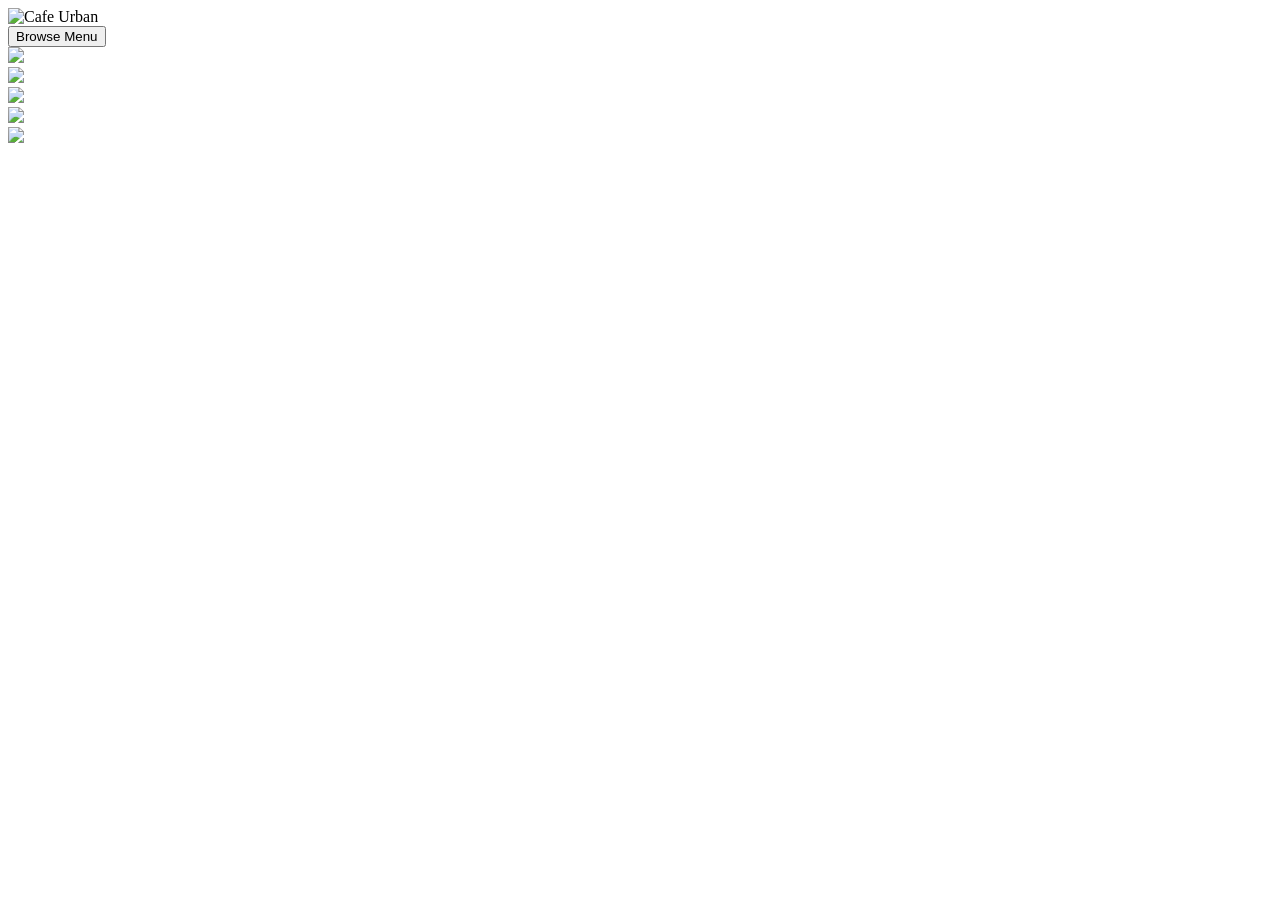
==== Index.html @ 452f08c2 "Rename Indexx.html to Index.html" ====
<!DOCTYPE html>
<html lang="en">

<head>

<meta charset="UTF-8">

<meta name="viewport"
content="width=device-width, initial-scale=1.0">

<title>Cafe Urban</title>

<link rel="stylesheet" href="style.css">

<link rel="preconnect" href="https://fonts.googleapis.com">

<link href="https://fonts.googleapis.com/css2?family=Cormorant+Garamond:wght@400;700&family=Poppins:wght@300;400;500&display=swap" rel="stylesheet">

</head>

<body>

<header class="hero">

<img src="images/hero.png" alt="Cafe Urban">

<div class="overlay">

<button onclick="scrollMenu()">

Browse Menu

</button>

</div>

</header>

<section id="menu">

<div class="category">

<img src="images/coffee.png">

</div>

<div class="category">

<img src="images/pizza.png">

</div>

<div class="category">

<img src="images/pasta.png">

</div>

<div class="category">

<img src="images/desserts.png">

</div>

<div class="category">

<img src="images/beverages.png">

</div>

</section>

<script src="script.js"></script>

</body>

</html>
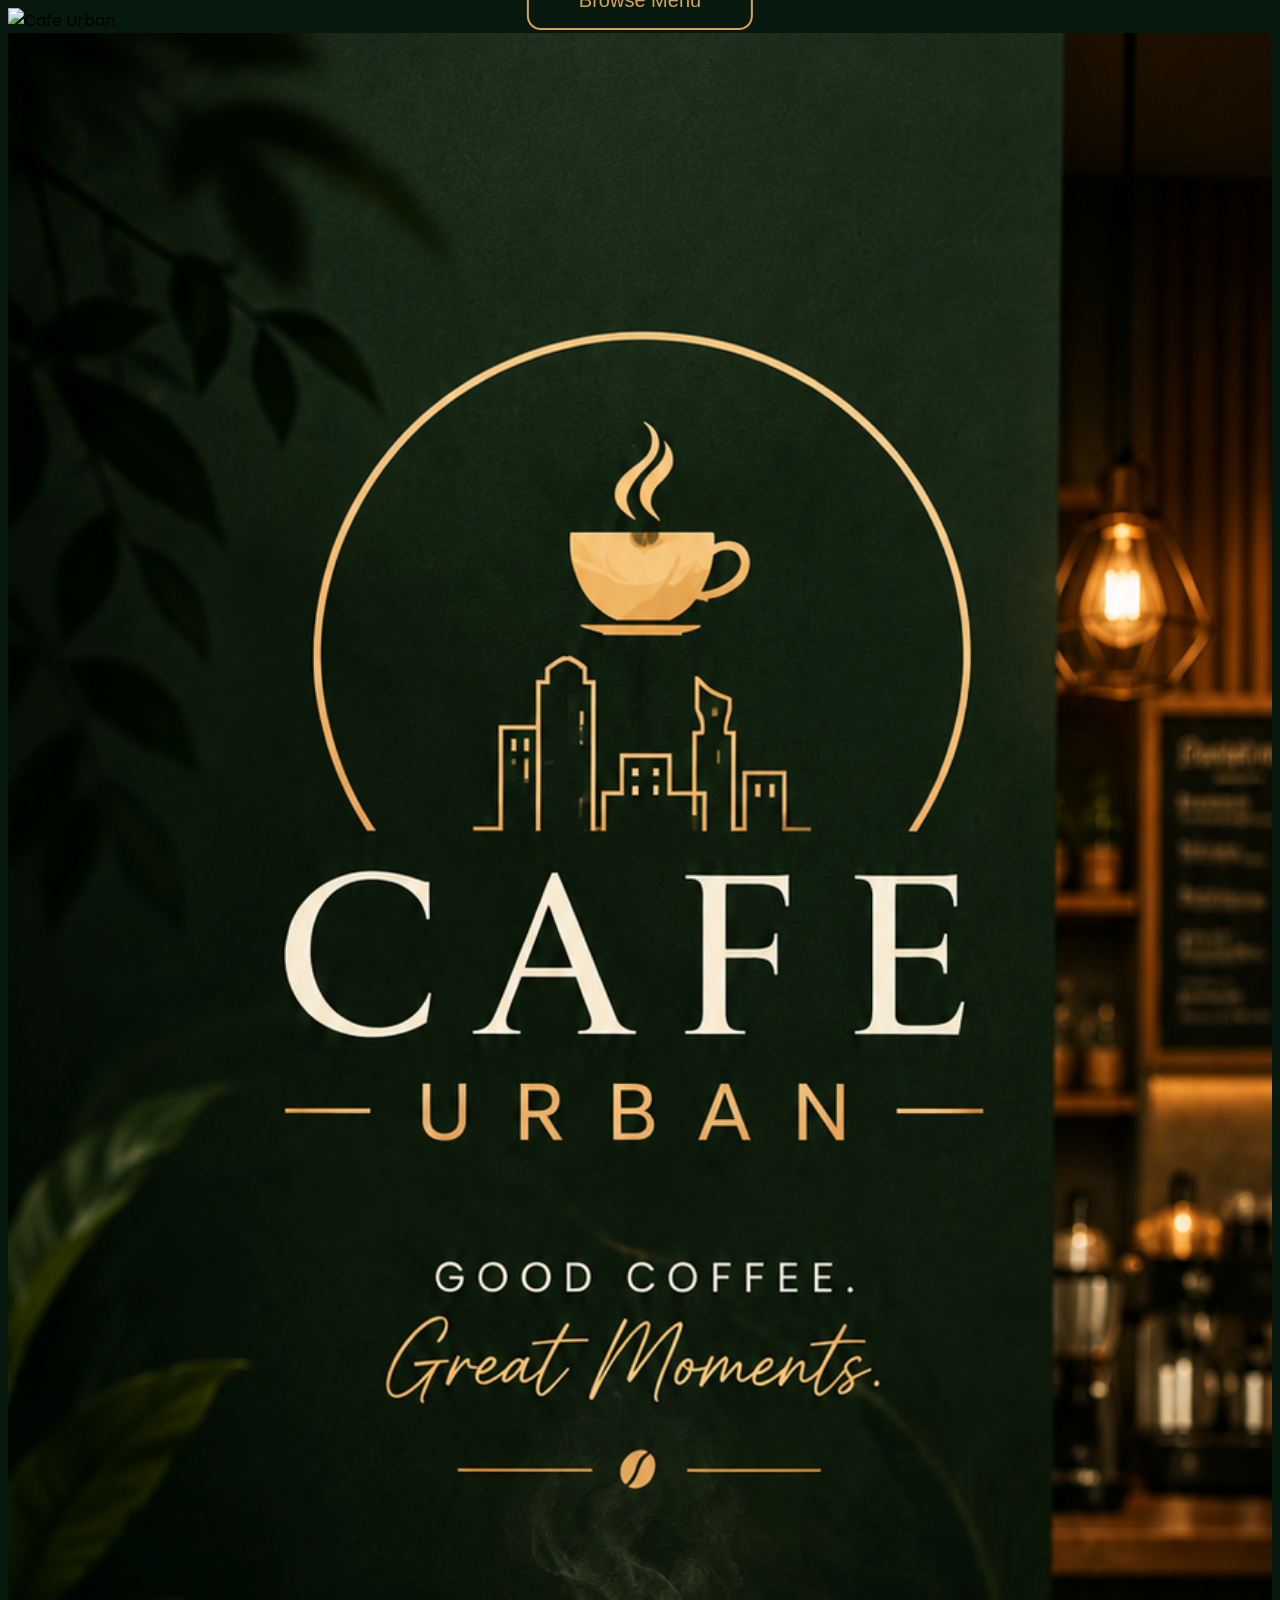
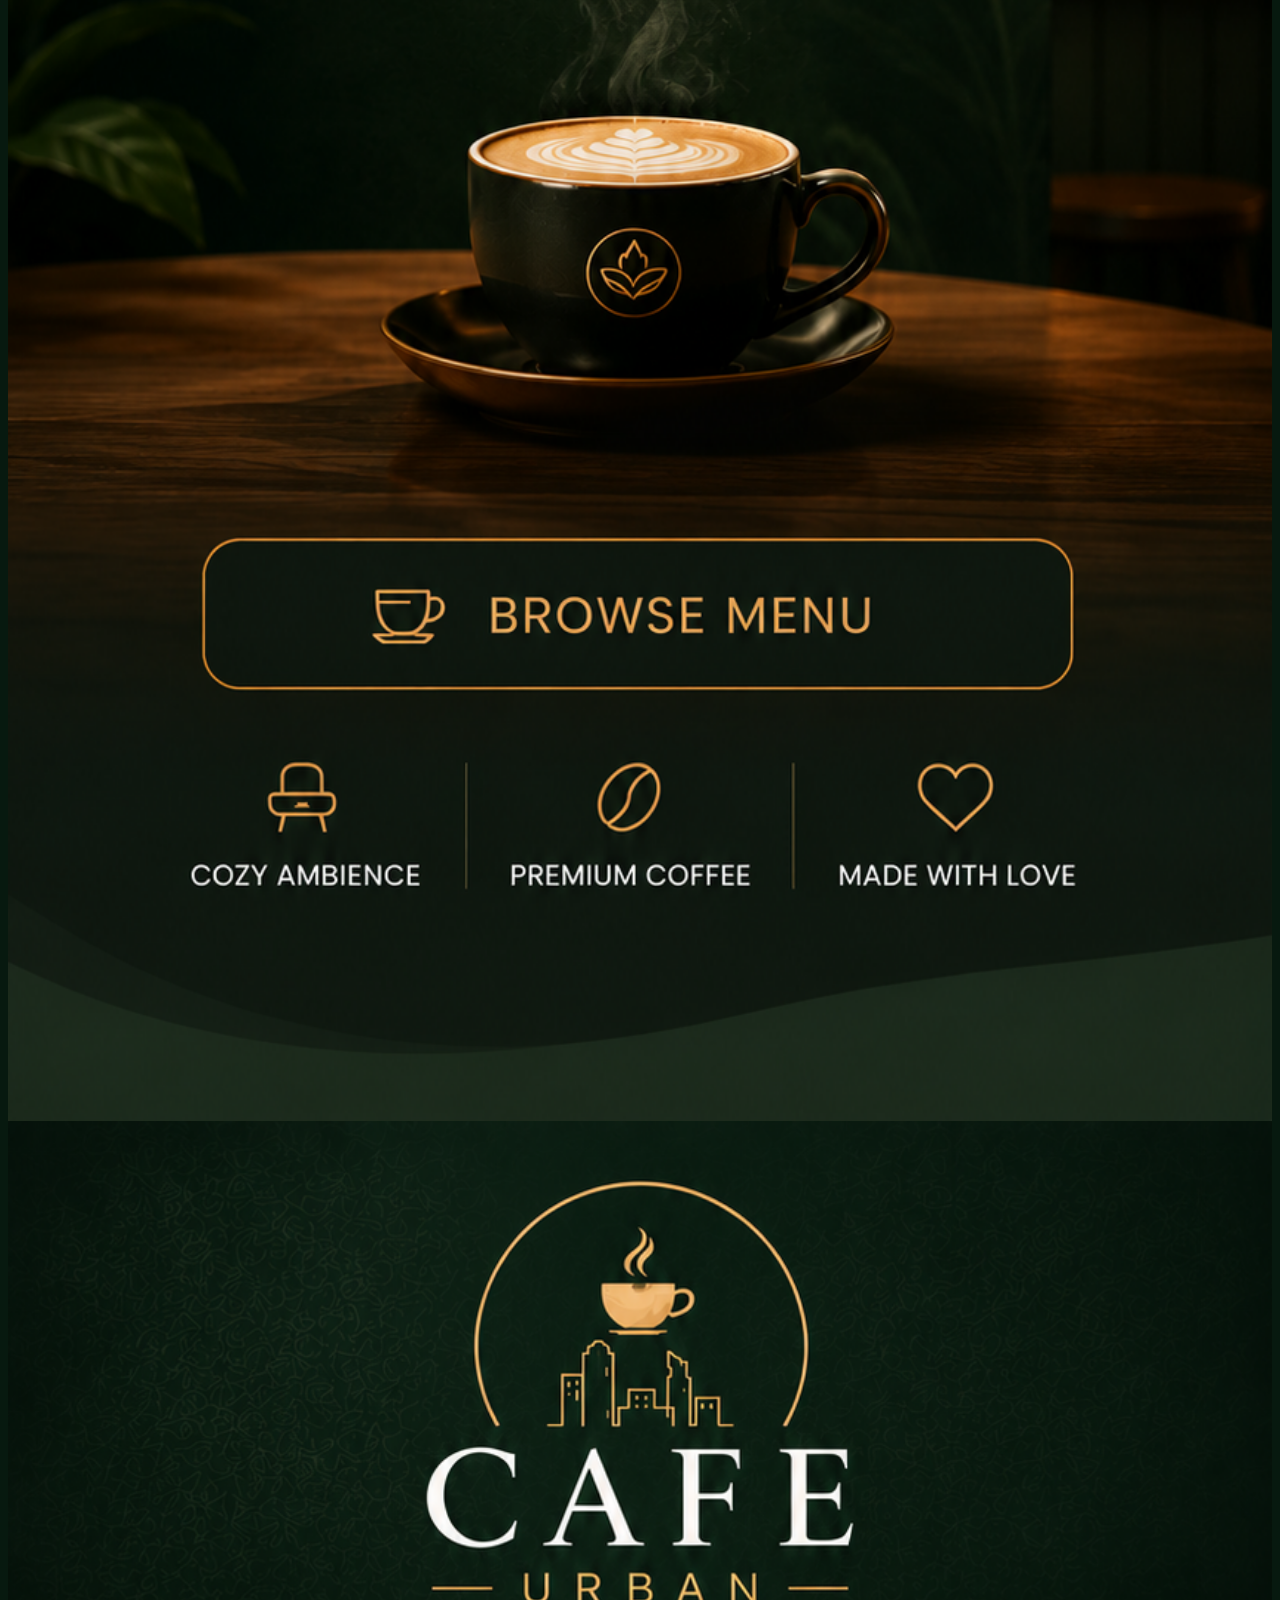
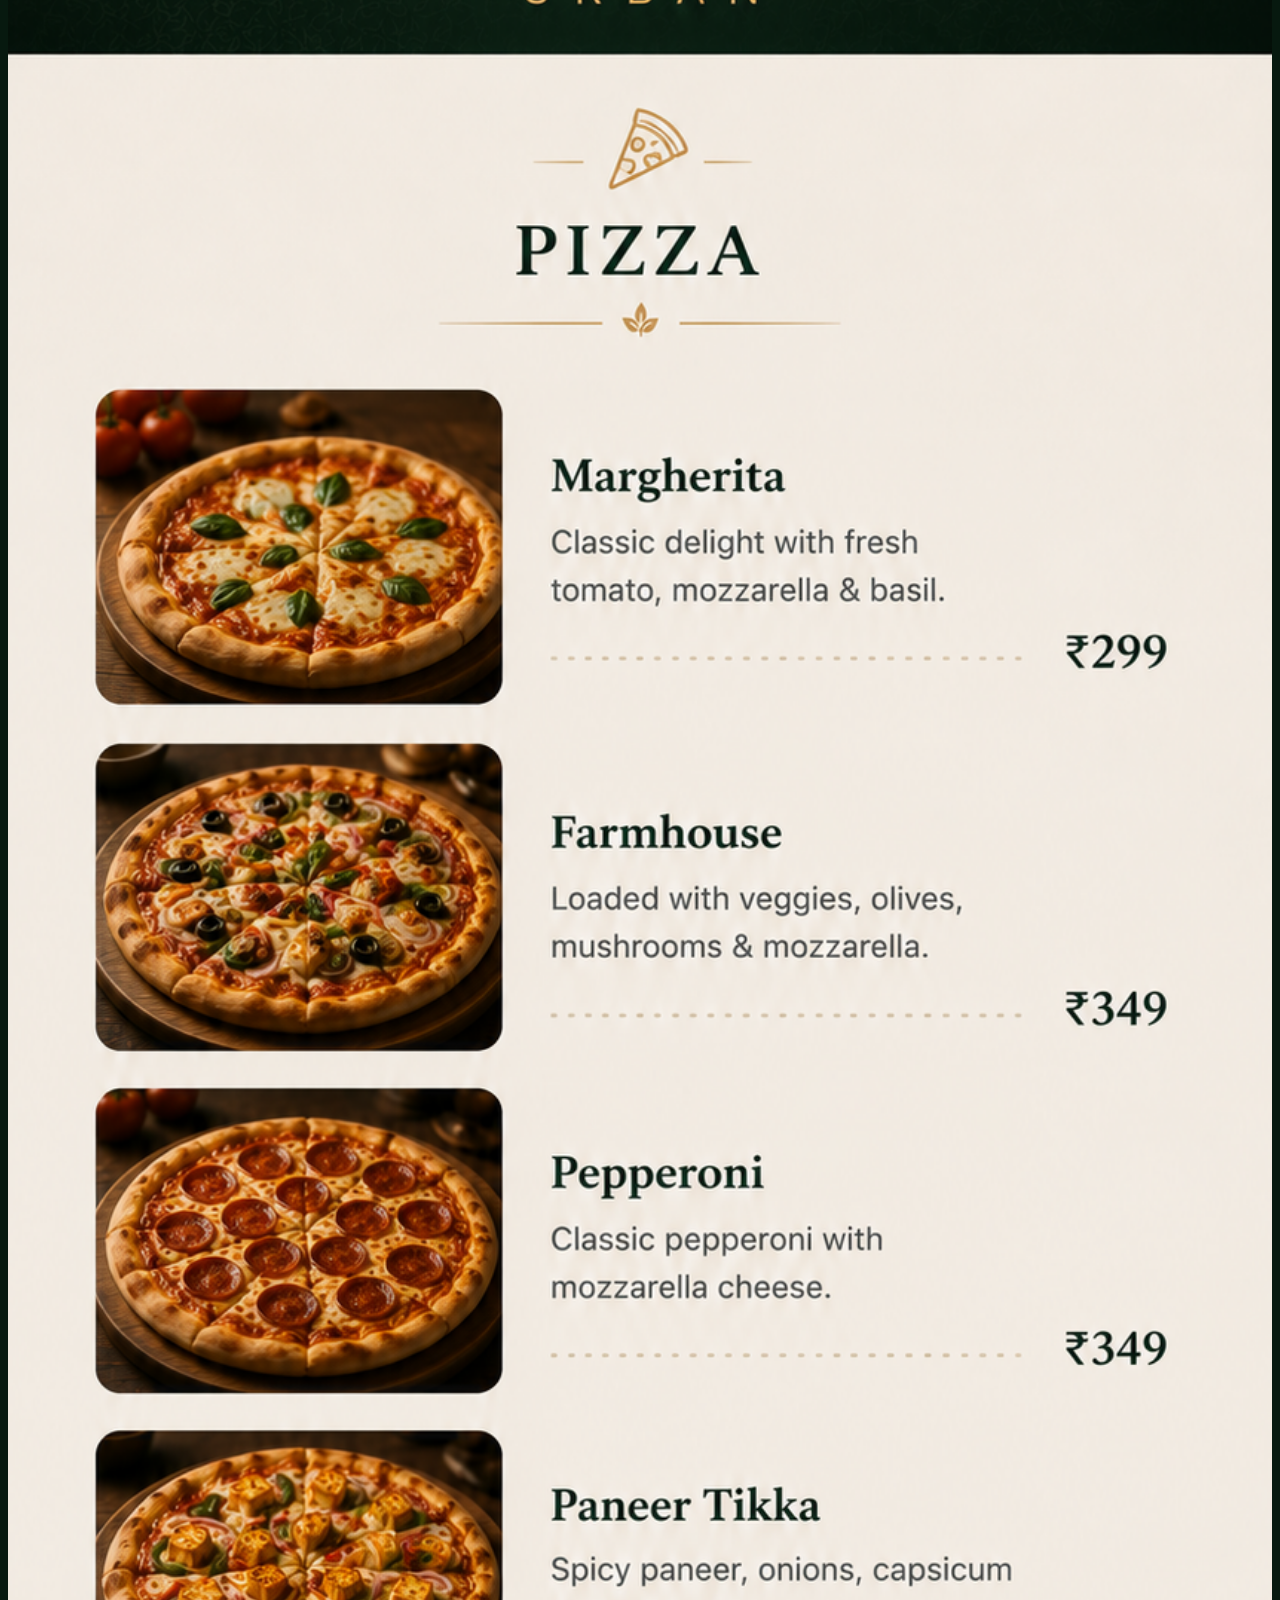
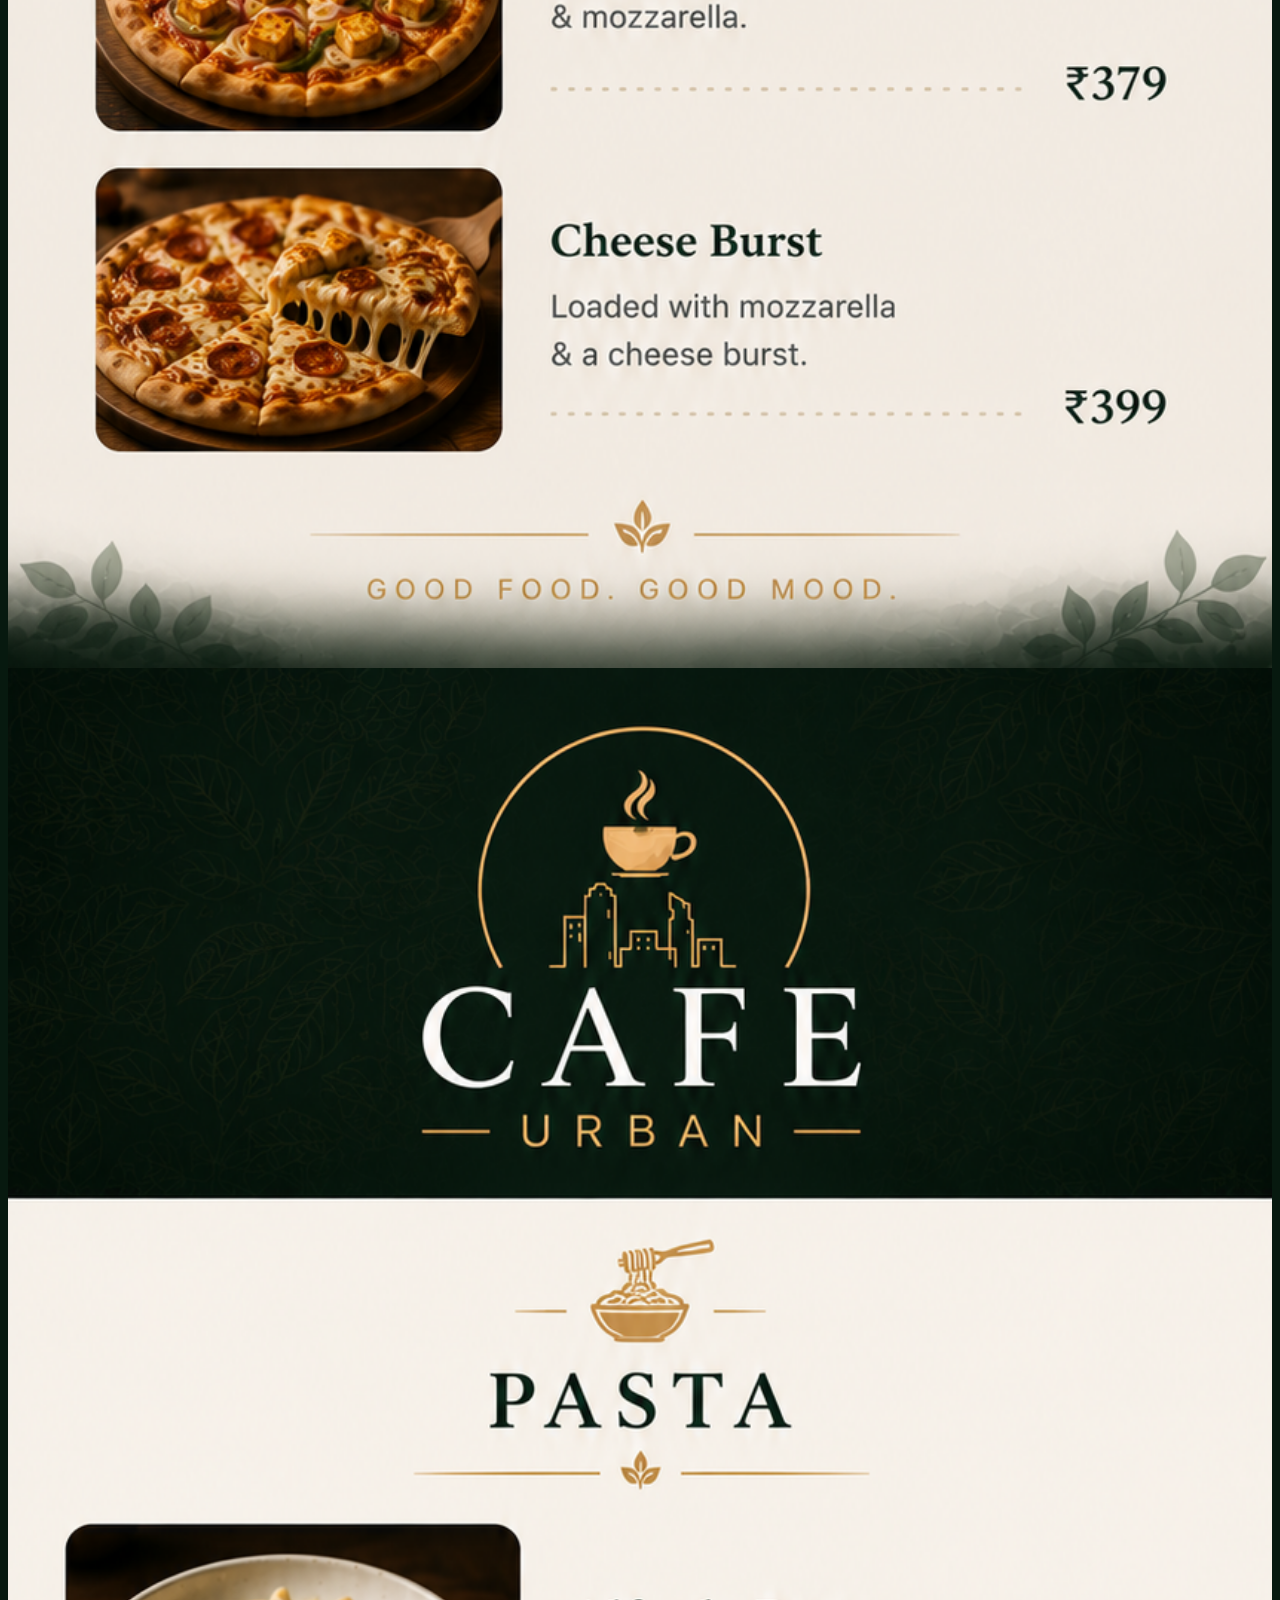
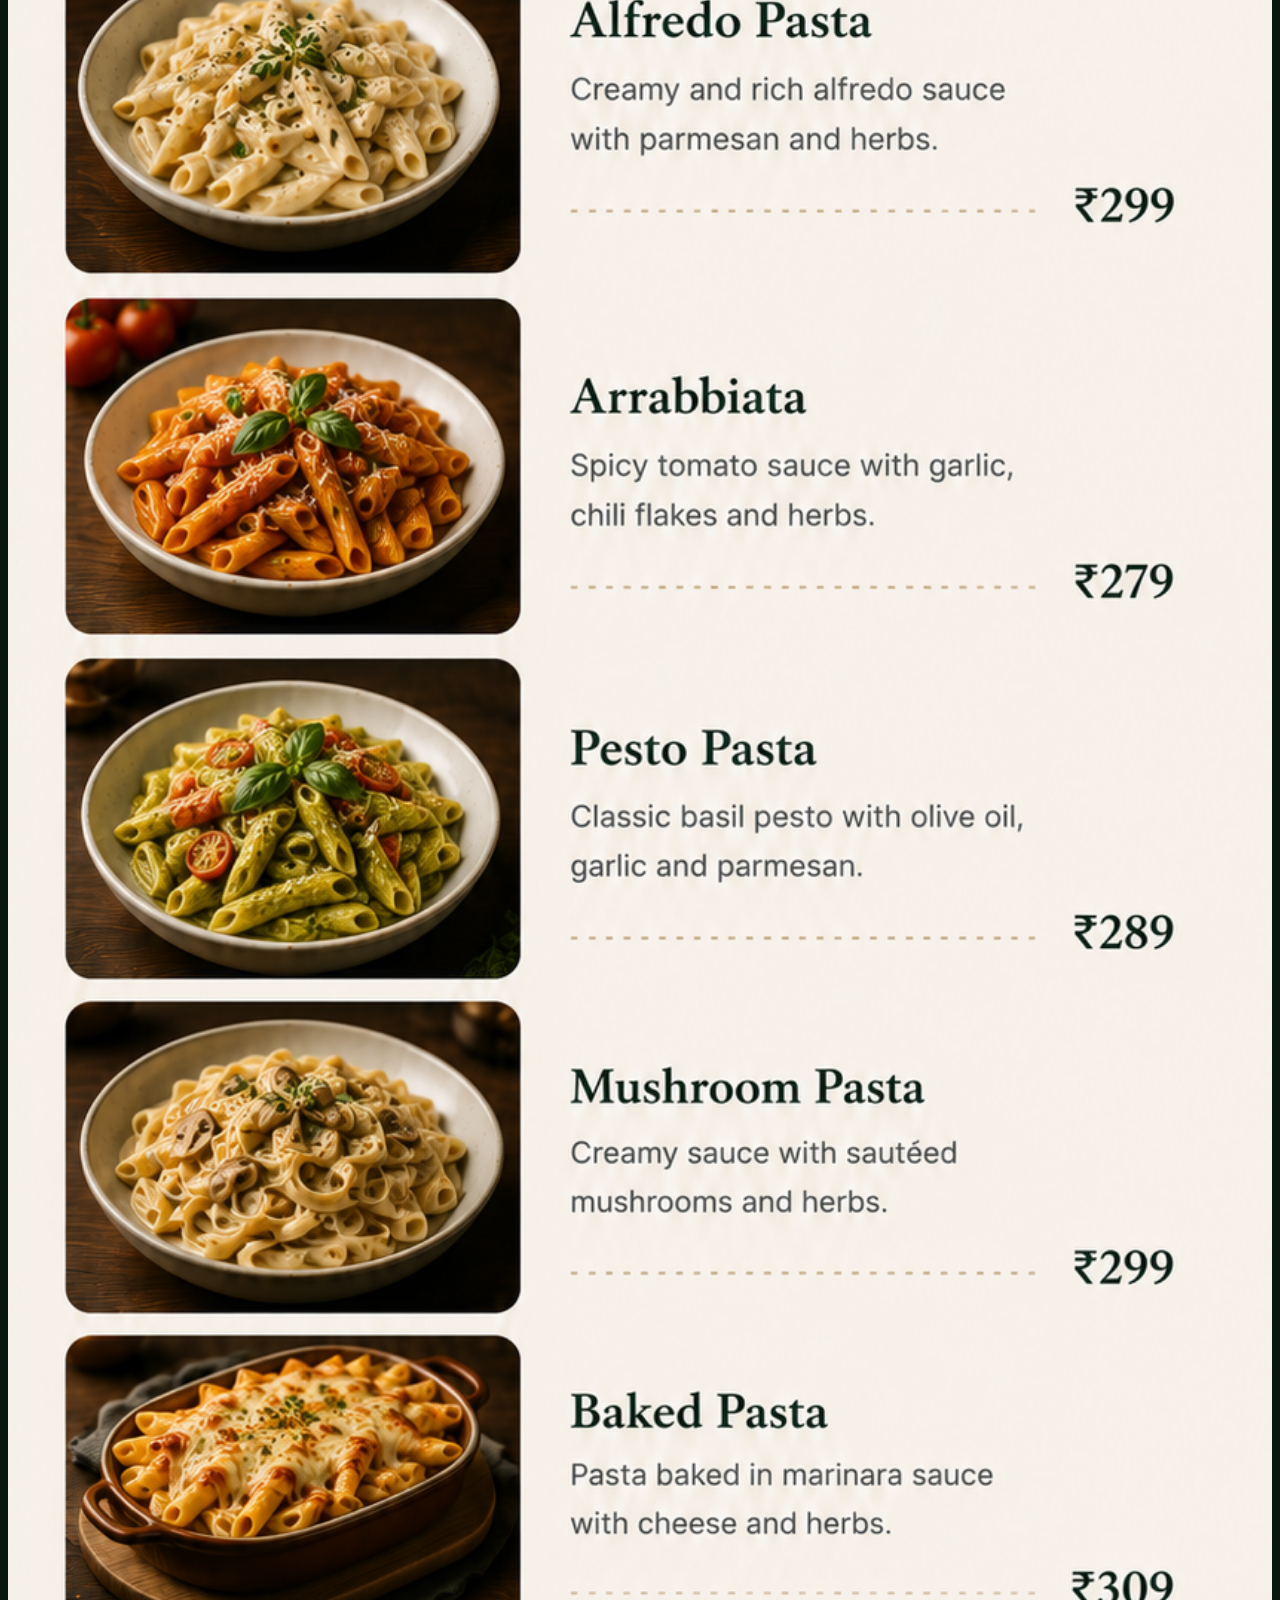
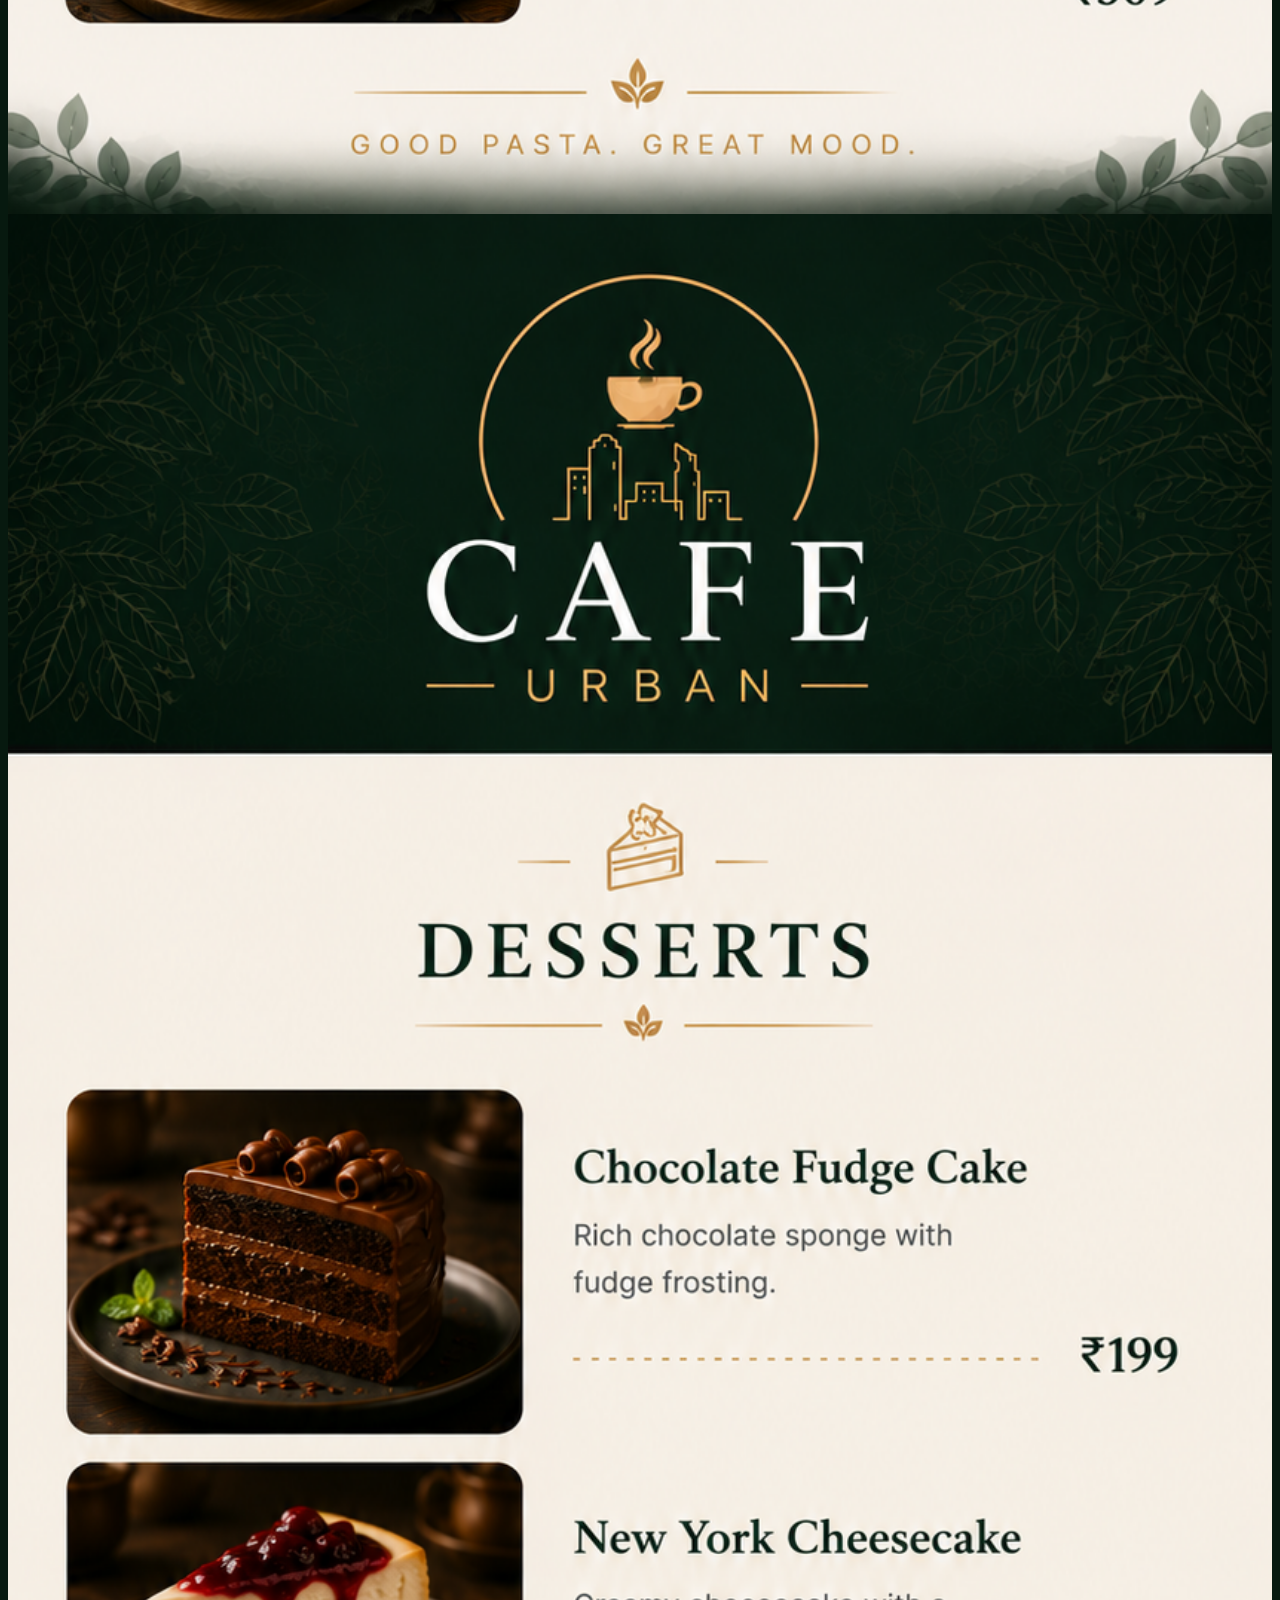
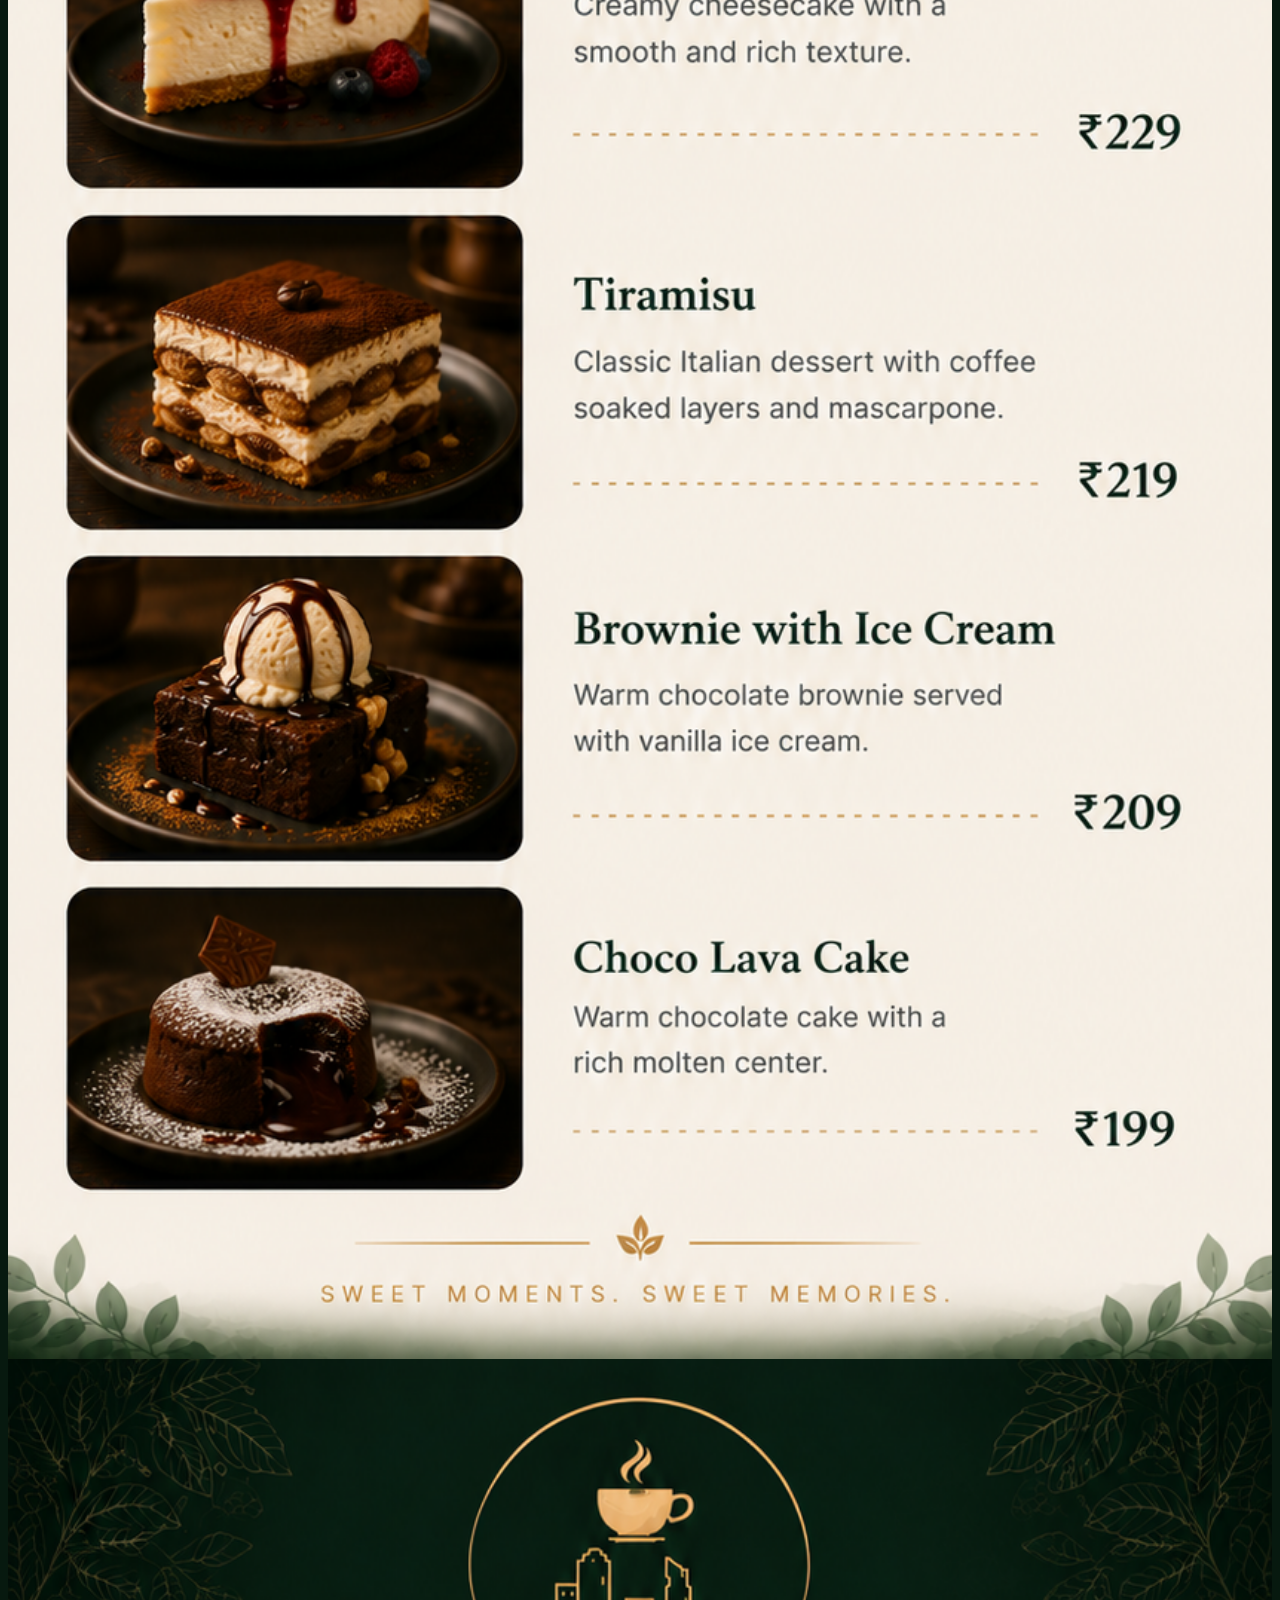
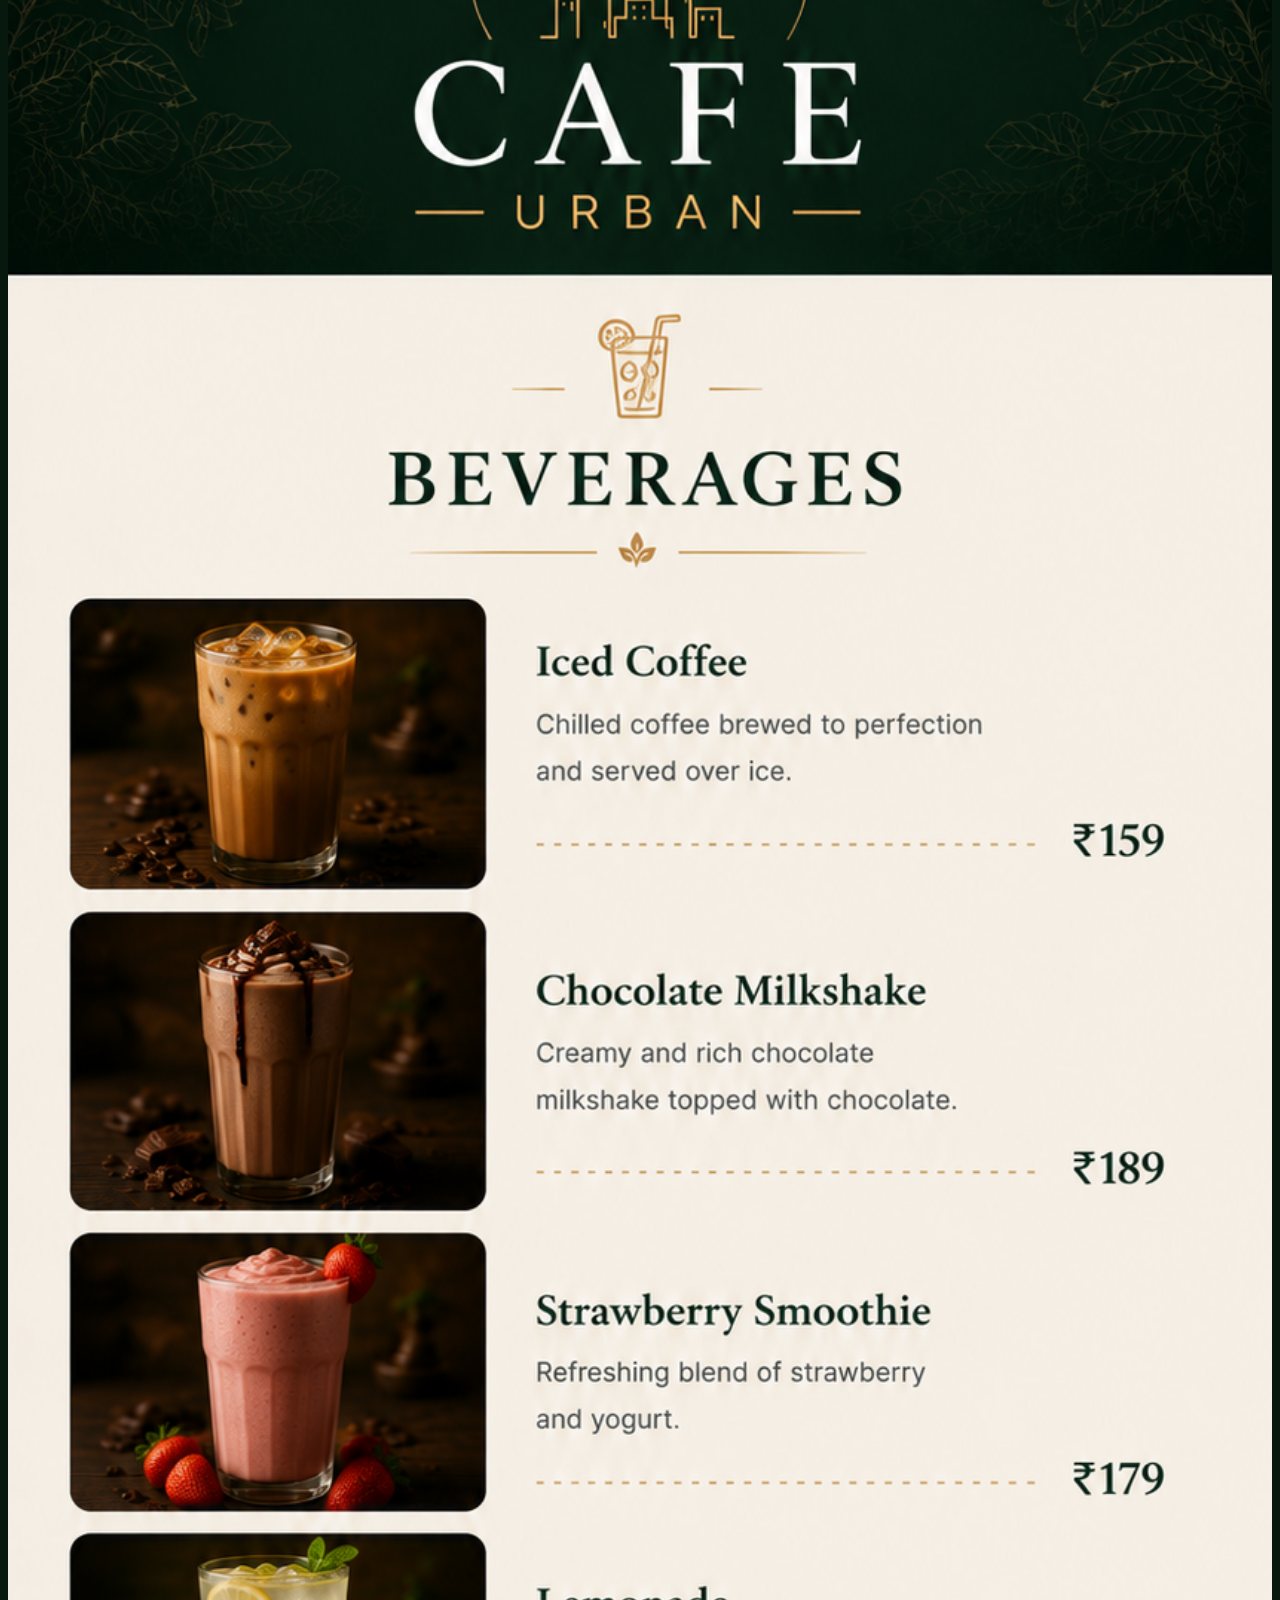
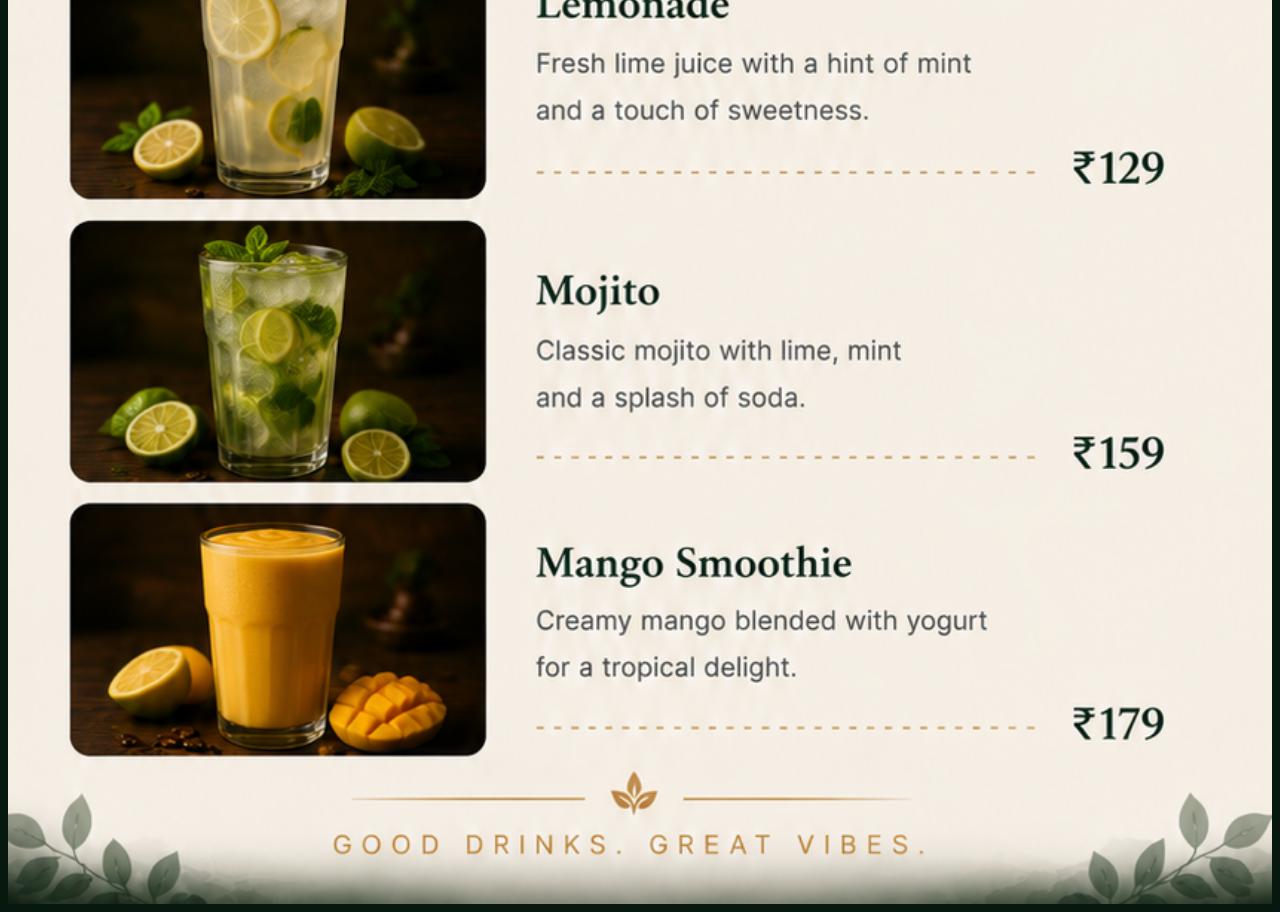
==== commit 94d8f175: "Add files via upload" ====
--- a/Index.html
+++ b/Index.html
@@ -40,31 +40,31 @@
 
 <div class="category">
 
-<img src="images/coffee.png">
+<img src="hero.png">
 
 </div>
 
 <div class="category">
 
-<img src="images/pizza.png">
+<img src="pizza.png">
 
 </div>
 
 <div class="category">
 
-<img src="images/pasta.png">
+<img src="pasta.png">
 
 </div>
 
 <div class="category">
 
-<img src="images/desserts.png">
+<img src="desserts.png">
 
 </div>
 
 <div class="category">
 
-<img src="images/beverages.png">
+<img src="beverages.png">
 
 </div>
 
@@ -74,4 +74,4 @@
 
 </body>
 
-</html>
+</html>
--- a/style.css
+++ b/style.css
@@ -0,0 +1,91 @@
+s=*{
+margin:0;
+padding:0;
+box-sizing:border-box;
+}
+
+body{
+
+background:#07190F;
+
+font-family:Poppins;
+
+overflow-x:hidden;
+
+}
+
+.hero{
+
+position:relative;
+
+width:100%;
+
+}
+
+.hero img{
+
+width:100%;
+
+display:block;
+
+}
+
+.overlay{
+
+position:absolute;
+
+bottom:13%;
+
+left:50%;
+
+transform:translateX(-50%);
+
+}
+
+button{
+
+background:transparent;
+
+border:2px solid #D8A44D;
+
+color:#D8A44D;
+
+padding:16px 50px;
+
+font-size:20px;
+
+border-radius:14px;
+
+cursor:pointer;
+
+transition:.3s;
+
+}
+
+button:hover{
+
+background:#D8A44D;
+
+color:#07190F;
+
+}
+
+#menu{
+
+background:#F8F3EB;
+
+}
+
+.category{
+
+width:100%;
+
+}
+
+.category img{
+
+width:100%;
+
+display:block;
+
+}
